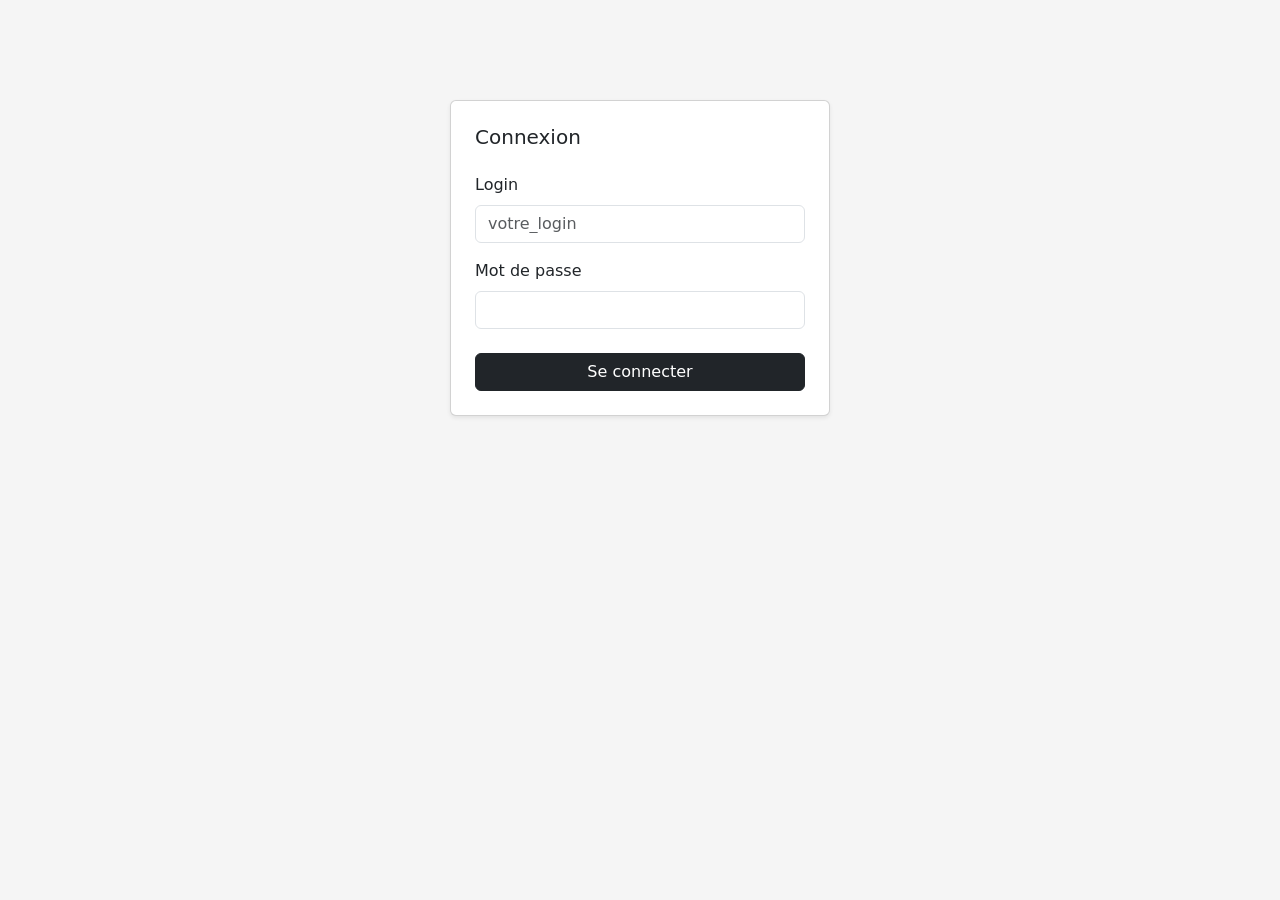
==== src/index.html @ 70bfdfb1 "first commit" ====
<!DOCTYPE html>
<html lang="fr">
<head>
  <meta charset="UTF-8">
  <meta name="viewport" content="width=device-width, initial-scale=1">
  <title>Connexion</title>
  <link rel="stylesheet" href="https://cdn.jsdelivr.net/npm/bootstrap@5.3.3/dist/css/bootstrap.min.css">
  <style>
    body { background: #f5f5f5; }
    .card { max-width: 380px; margin: 100px auto; }
  </style>
</head>
<body>

<div class="card shadow-sm">
  <div class="card-body p-4">
    <h5 class="card-title mb-4">Connexion</h5>

    <div class="mb-3">
      <label for="login" class="form-label">Login</label>
      <input type="text" id="login" class="form-control" placeholder="votre_login" autocomplete="username">
    </div>

    <div class="mb-4">
      <label for="password" class="form-label">Mot de passe</label>
      <input type="password" id="password" class="form-control" autocomplete="current-password">
    </div>

    <button id="btn-login" class="btn btn-dark w-100">Se connecter</button>
  </div>
</div>

<script src="./assets/js/notifications.js"></script>
<script>
  const API = '../api'; // adapter si besoin
  const notify = new NotificationSystem({ position: 'top-right', duration: 4000 });

  // Redirige si déjà connecté
  if (localStorage.getItem('jwt')) window.location = '/views/dashboard.html';

  document.getElementById('btn-login').addEventListener('click', async () => {
    const login    = document.getElementById('login').value.trim();
    const password = document.getElementById('password').value;

    if (!login || !password) {
      notify.warning('Champs manquants', 'Veuillez remplir tous les champs.');
      return;
    }

    try {
      const res  = await fetch(`${API}/login.php`, {
        method: 'POST',
        headers: { 'Content-Type': 'application/json' },
        body: JSON.stringify({ login, password }),
      });
      const data = await res.json();

      if (!res.ok) {
        notify.error('Erreur de connexion', data.error || 'Erreur de connexion.');
        return;
      }

      localStorage.setItem('jwt', data.token);
      localStorage.setItem('user', JSON.stringify(data.user));
      notify.success('Succès', 'Connexion réussie ! Redirection en cours...');
      setTimeout(() => {
        window.location = '/views/dashboard.html';
      }, 200);

    } catch (e) {
      notify.error('Erreur serveur', 'Impossible de contacter le serveur.');
    }
  });
</script>

</body>
</html>
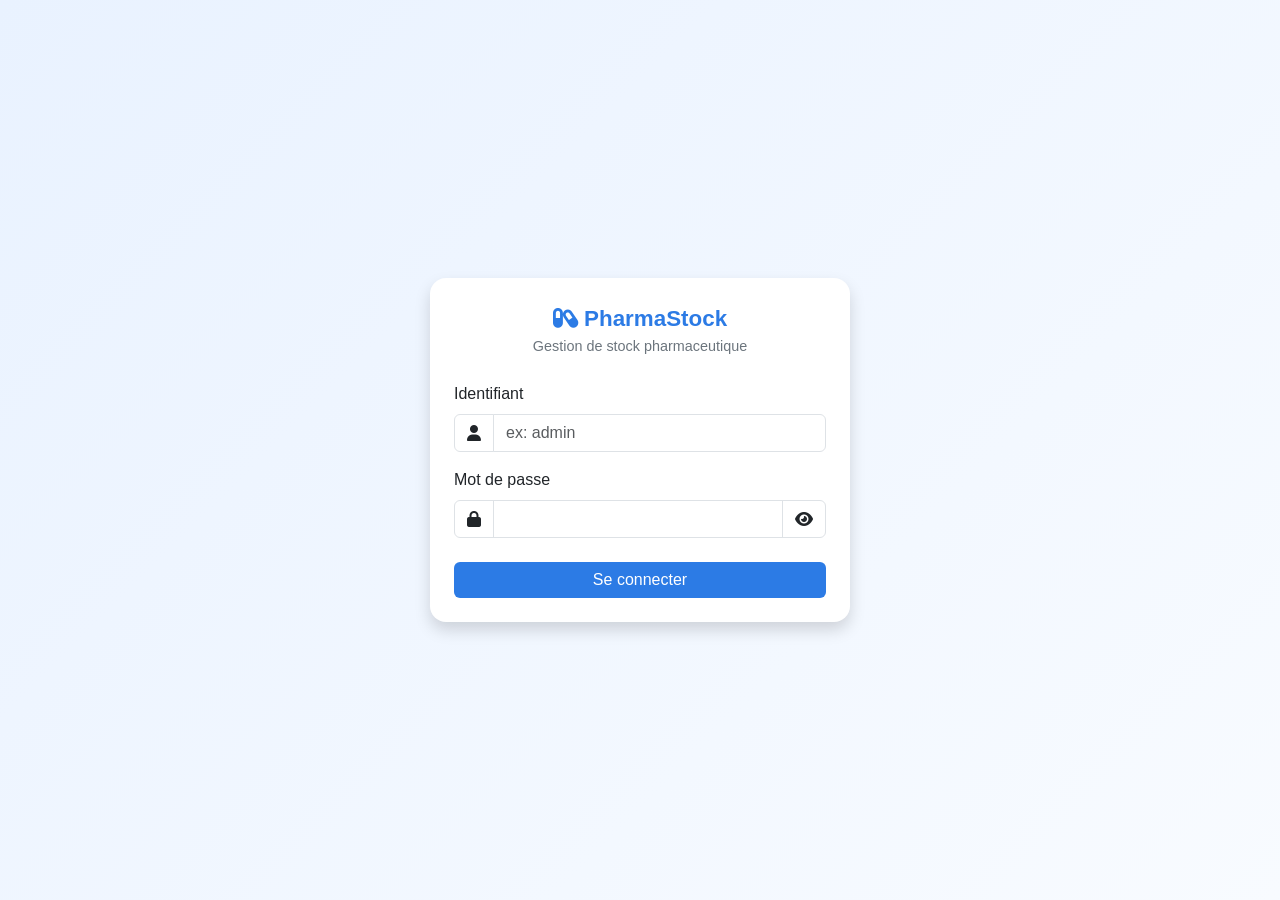
==== commit f1e19e4f: "Support PWA" ====
--- a/src/index.html
+++ b/src/index.html
@@ -3,75 +3,200 @@
 <head>
   <meta charset="UTF-8">
   <meta name="viewport" content="width=device-width, initial-scale=1">
-  <title>Connexion</title>
-  <link rel="stylesheet" href="https://cdn.jsdelivr.net/npm/bootstrap@5.3.3/dist/css/bootstrap.min.css">
+  <title>Connexion - PharmaStock</title>
+
+  <link href="https://cdn.jsdelivr.net/npm/bootstrap@5.3.3/dist/css/bootstrap.min.css" rel="stylesheet">
+  <link href="https://cdnjs.cloudflare.com/ajax/libs/font-awesome/6.5.1/css/all.min.css" rel="stylesheet">
+
   <style>
-    body { background: #f5f5f5; }
-    .card { max-width: 380px; margin: 100px auto; }
+    body {
+      background: linear-gradient(135deg, #e9f2ff, #f8fbff);
+      height: 100vh;
+      display: flex;
+      align-items: center;
+      justify-content: center;
+      font-family: "Segoe UI", sans-serif;
+    }
+
+    .login-card {
+      width: 100%;
+      max-width: 420px;
+      border-radius: 16px;
+      border: none;
+    }
+
+    .logo {
+      font-weight: 700;
+      font-size: 1.4rem;
+      color: #2c7be5;
+    }
+
+    .subtitle {
+      font-size: 0.9rem;
+      color: #6c757d;
+    }
+
+    .form-control:focus {
+      border-color: #2c7be5;
+      box-shadow: 0 0 0 0.2rem rgba(44, 123, 229, 0.15);
+    }
+
+    .btn-primary {
+      background: #2c7be5;
+      border: none;
+    }
+
+    .btn-primary:hover {
+      background: #1a5edb;
+    }
+
+    .input-group-text {
+      background: #fff;
+      cursor: pointer;
+    }
+
+    .loading-spinner {
+      display: none;
+      width: 18px;
+      height: 18px;
+      border: 2px solid #fff;
+      border-top: 2px solid transparent;
+      border-radius: 50%;
+      animation: spin 0.6s linear infinite;
+    }
+
+    @keyframes spin {
+      to { transform: rotate(360deg); }
+    }
   </style>
+<link rel="manifest" href="/manifest.json">
+<meta name="theme-color" content="#2c7be5">
+<link rel="apple-touch-icon" href="/assets/img/icon-192.png">
+<meta name="apple-mobile-web-app-capable" content="yes">
 </head>
+
 <body>
 
-<div class="card shadow-sm">
-  <div class="card-body p-4">
-    <h5 class="card-title mb-4">Connexion</h5>
-
-    <div class="mb-3">
-      <label for="login" class="form-label">Login</label>
-      <input type="text" id="login" class="form-control" placeholder="votre_login" autocomplete="username">
+<div class="card shadow login-card p-4">
+  
+  <div class="text-center mb-4">
+    <div class="logo">
+      <i class="fa-solid fa-capsules"></i> PharmaStock
     </div>
-
-    <div class="mb-4">
-      <label for="password" class="form-label">Mot de passe</label>
+    <div class="subtitle">Gestion de stock pharmaceutique</div>
+  </div>
+
+  <!-- LOGIN -->
+  <div class="mb-3">
+    <label class="form-label">Identifiant</label>
+    <div class="input-group">
+      <span class="input-group-text"><i class="fa-solid fa-user"></i></span>
+      <input type="text" id="login" class="form-control" placeholder="ex: admin" autocomplete="username">
+    </div>
+  </div>
+
+  <!-- PASSWORD -->
+  <div class="mb-4">
+    <label class="form-label">Mot de passe</label>
+    <div class="input-group">
+      <span class="input-group-text"><i class="fa-solid fa-lock"></i></span>
       <input type="password" id="password" class="form-control" autocomplete="current-password">
+      <span class="input-group-text" id="toggle-password">
+        <i class="fa-solid fa-eye"></i>
+      </span>
     </div>
-
-    <button id="btn-login" class="btn btn-dark w-100">Se connecter</button>
   </div>
+
+  <!-- BUTTON -->
+  <button id="btn-login" class="btn btn-primary w-100 d-flex align-items-center justify-content-center gap-2">
+    <span id="btn-text">Se connecter</span>
+    <div class="loading-spinner" id="spinner"></div>
+  </button>
+
 </div>
 
 <script src="./assets/js/notifications.js"></script>
+
 <script>
-  const API = '../api'; // adapter si besoin
-  const notify = new NotificationSystem({ position: 'top-right', duration: 4000 });
-
-  // Redirige si déjà connecté
-  if (localStorage.getItem('jwt')) window.location = '/views/dashboard.html';
-
-  document.getElementById('btn-login').addEventListener('click', async () => {
-    const login    = document.getElementById('login').value.trim();
-    const password = document.getElementById('password').value;
-
-    if (!login || !password) {
-      notify.warning('Champs manquants', 'Veuillez remplir tous les champs.');
+const API = '../api';
+const notify = new NotificationSystem({ position: 'top-right', duration: 4000 });
+
+const btn = document.getElementById('btn-login');
+const spinner = document.getElementById('spinner');
+const btnText = document.getElementById('btn-text');
+const passwordInput = document.getElementById('password');
+const togglePassword = document.getElementById('toggle-password');
+const toggleIcon = togglePassword.querySelector('i');
+
+// 👁️ toggle password
+togglePassword.addEventListener('click', () => {
+  const isPassword = passwordInput.type === 'password';
+  passwordInput.type = isPassword ? 'text' : 'password';
+
+  toggleIcon.classList.toggle('fa-eye');
+  toggleIcon.classList.toggle('fa-eye-slash');
+});
+
+// Auto redirect si déjà connecté
+if (localStorage.getItem('jwt')) {
+  window.location = '/views/dashboard.html';
+}
+
+// Enter = submit
+document.addEventListener('keydown', (e) => {
+  if (e.key === 'Enter') btn.click();
+});
+
+btn.addEventListener('click', async () => {
+  const login = document.getElementById('login').value.trim();
+  const password = passwordInput.value;
+
+  if (!login || !password) {
+    notify.warning('Champs manquants', 'Veuillez remplir tous les champs.');
+    return;
+  }
+
+  btn.disabled = true;
+  spinner.style.display = 'inline-block';
+  btnText.textContent = 'Connexion...';
+
+  try {
+    const res = await fetch(`${API}/login.php`, {
+      method: 'POST',
+      headers: { 'Content-Type': 'application/json' },
+      body: JSON.stringify({ login, password }),
+    });
+
+    let data;
+    try {
+      data = await res.json();
+    } catch {
+      throw new Error("Réponse invalide");
+    }
+
+    if (!res.ok) {
+      notify.error('Erreur', data.error || 'Identifiants invalides');
       return;
     }
 
-    try {
-      const res  = await fetch(`${API}/login.php`, {
-        method: 'POST',
-        headers: { 'Content-Type': 'application/json' },
-        body: JSON.stringify({ login, password }),
-      });
-      const data = await res.json();
-
-      if (!res.ok) {
-        notify.error('Erreur de connexion', data.error || 'Erreur de connexion.');
-        return;
-      }
-
-      localStorage.setItem('jwt', data.token);
-      localStorage.setItem('user', JSON.stringify(data.user));
-      notify.success('Succès', 'Connexion réussie ! Redirection en cours...');
-      setTimeout(() => {
-        window.location = '/views/dashboard.html';
-      }, 200);
-
-    } catch (e) {
-      notify.error('Erreur serveur', 'Impossible de contacter le serveur.');
-    }
-  });
+    localStorage.setItem('jwt', data.token);
+    localStorage.setItem('user', JSON.stringify(data.user));
+
+    notify.success('Succès', 'Connexion réussie');
+
+    setTimeout(() => {
+      window.location = '/views/dashboard.html';
+    }, 500);
+
+  } catch (err) {
+    notify.error('Erreur serveur', 'Serveur injoignable');
+  } finally {
+    btn.disabled = false;
+    spinner.style.display = 'none';
+    btnText.textContent = 'Se connecter';
+  }
+});
 </script>
 
 </body>
-</html>
+</html>
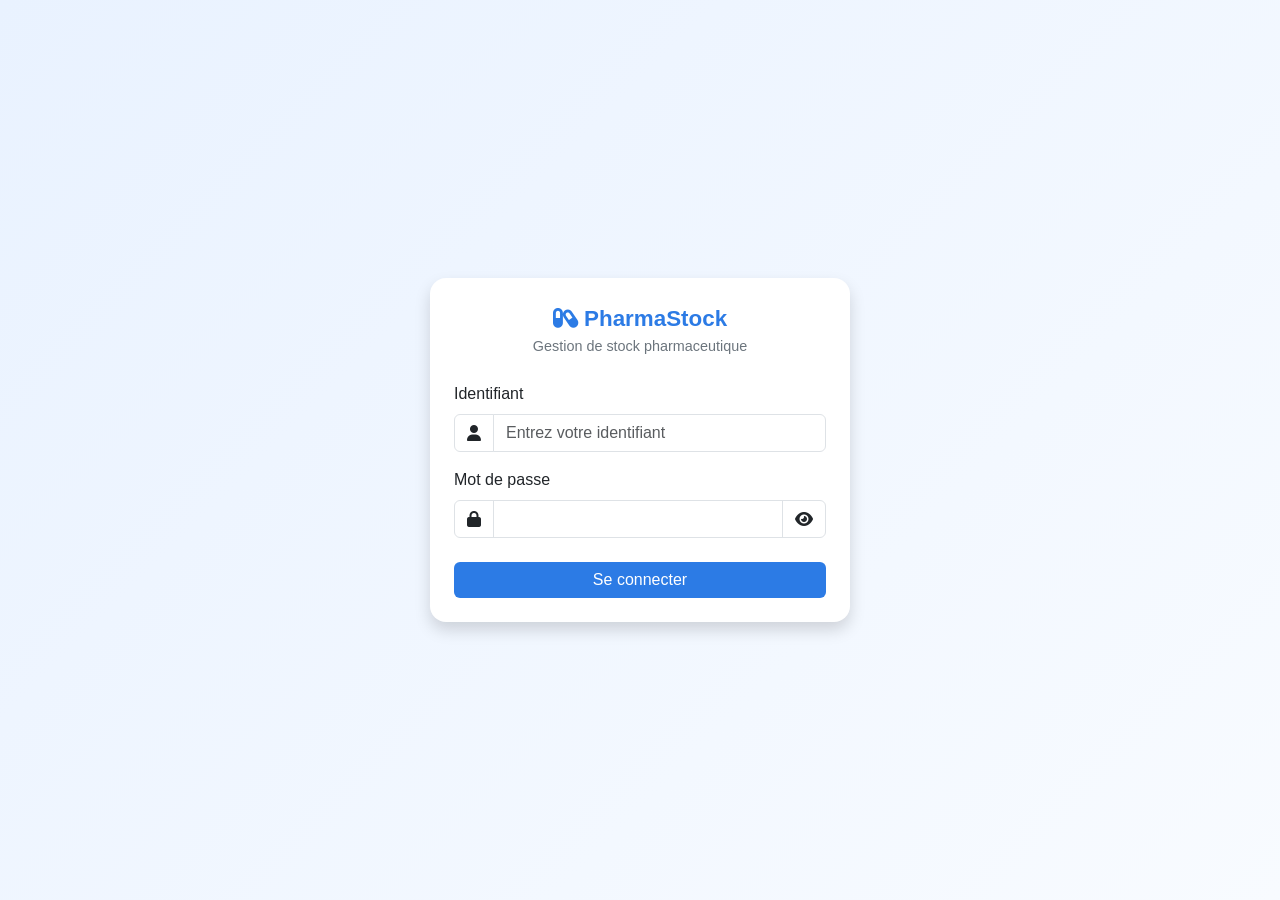
==== commit 985fffe0: "fix" ====
--- a/src/index.html
+++ b/src/index.html
@@ -91,7 +91,7 @@
     <label class="form-label">Identifiant</label>
     <div class="input-group">
       <span class="input-group-text"><i class="fa-solid fa-user"></i></span>
-      <input type="text" id="login" class="form-control" placeholder="ex: admin" autocomplete="username">
+      <input type="text" id="login" class="form-control" placeholder="Entrez votre identifiant" autocomplete="username">
     </div>
   </div>
 
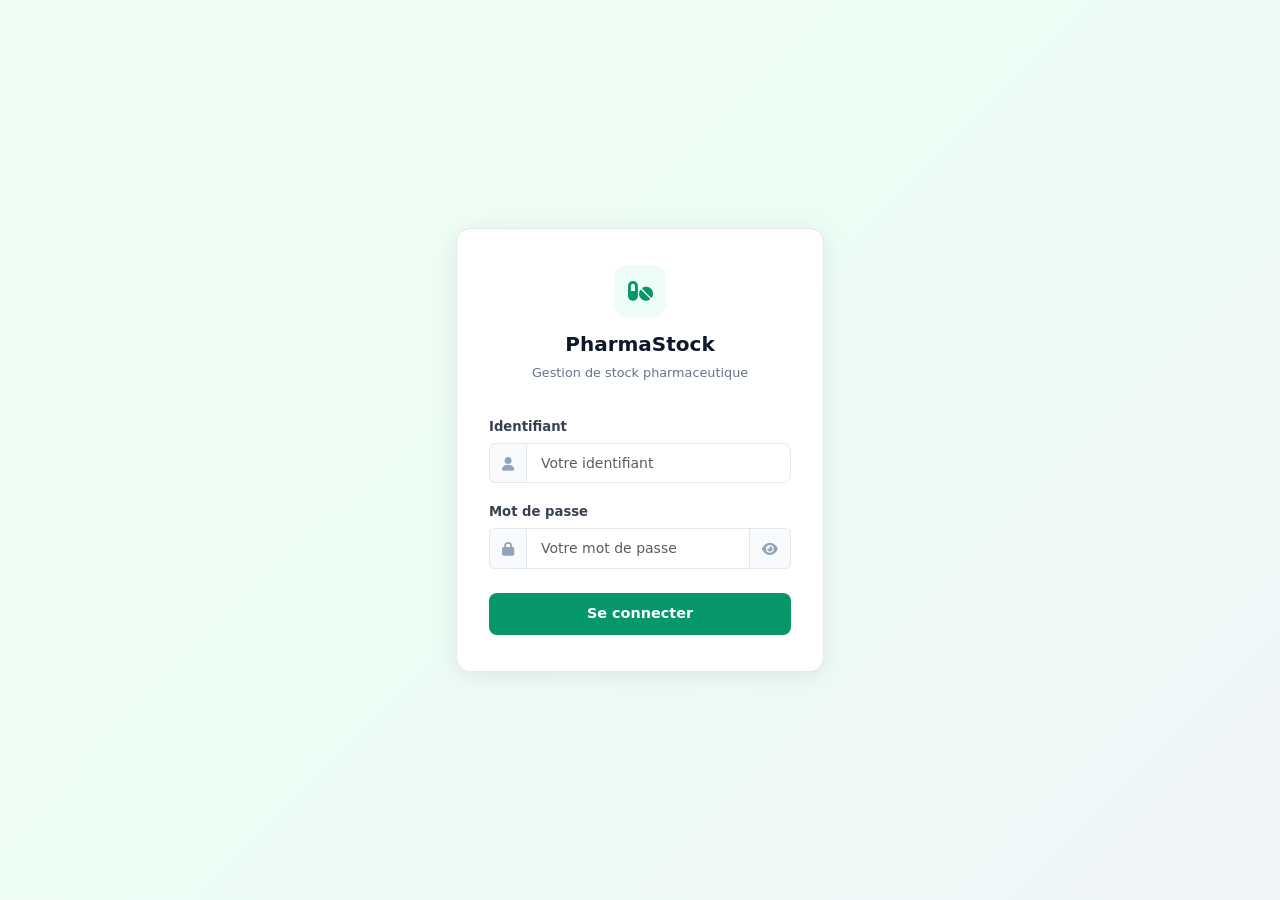
==== commit c7cd0f8a: "Add sidebar functionality, styles, and barcode generation page - Created a new CSS file for the Phar" ====
--- a/src/index.html
+++ b/src/index.html
@@ -4,151 +4,154 @@
   <meta charset="UTF-8">
   <meta name="viewport" content="width=device-width, initial-scale=1">
   <title>Connexion - PharmaStock</title>
-
   <link href="https://cdn.jsdelivr.net/npm/bootstrap@5.3.3/dist/css/bootstrap.min.css" rel="stylesheet">
   <link href="https://cdnjs.cloudflare.com/ajax/libs/font-awesome/6.5.1/css/all.min.css" rel="stylesheet">
-
+  <link rel="manifest" href="/manifest.json">
+  <meta name="theme-color" content="#059669">
+  <link rel="apple-touch-icon" href="/assets/img/icon-192.png">
+  <meta name="apple-mobile-web-app-capable" content="yes">
   <style>
+    :root { --primary: #059669; --primary-hover: #047857; }
     body {
-      background: linear-gradient(135deg, #e9f2ff, #f8fbff);
-      height: 100vh;
-      display: flex;
-      align-items: center;
-      justify-content: center;
-      font-family: "Segoe UI", sans-serif;
+      min-height: 100vh;
+      display: flex; align-items: center; justify-content: center;
+      background: linear-gradient(135deg, #f0fdf4 0%, #ecfdf5 50%, #f1f5f9 100%);
+      font-family: "Inter","Segoe UI",system-ui,sans-serif;
+      margin: 0;
     }
-
+    .login-wrap {
+      width: 100%; max-width: 400px;
+      padding: 1rem;
+    }
     .login-card {
-      width: 100%;
-      max-width: 420px;
-      border-radius: 16px;
-      border: none;
+      background: #fff;
+      border-radius: 14px;
+      border: 1px solid #e2e8f0;
+      box-shadow: 0 4px 24px rgba(0,0,0,.08);
+      padding: 2.25rem 2rem;
     }
-
-    .logo {
-      font-weight: 700;
-      font-size: 1.4rem;
-      color: #2c7be5;
+    .brand-icon {
+      width: 52px; height: 52px;
+      background: #ecfdf5;
+      border-radius: 14px;
+      display: flex; align-items: center; justify-content: center;
+      margin: 0 auto .75rem;
     }
-
-    .subtitle {
-      font-size: 0.9rem;
-      color: #6c757d;
+    .brand-icon i { font-size: 1.4rem; color: var(--primary); }
+    .brand-name {
+      font-size: 1.25rem; font-weight: 700; color: #0f172a;
+      text-align: center; margin-bottom: .25rem;
     }
-
+    .brand-sub {
+      font-size: .8rem; color: #64748b;
+      text-align: center; margin-bottom: 2rem;
+    }
+    .form-label { font-size: .825rem; font-weight: 600; color: #374151; margin-bottom: .375rem; }
+    .form-control {
+      border-radius: 8px;
+      border-color: #e2e8f0;
+      font-size: .875rem;
+      padding: .55rem .875rem;
+    }
     .form-control:focus {
-      border-color: #2c7be5;
-      box-shadow: 0 0 0 0.2rem rgba(44, 123, 229, 0.15);
+      border-color: var(--primary);
+      box-shadow: 0 0 0 .2rem rgba(5,150,105,.15);
     }
-
-    .btn-primary {
-      background: #2c7be5;
-      border: none;
-    }
-
-    .btn-primary:hover {
-      background: #1a5edb;
-    }
-
     .input-group-text {
-      background: #fff;
+      background: #f8fafc;
+      border-color: #e2e8f0;
+      color: #94a3b8;
       cursor: pointer;
     }
-
-    .loading-spinner {
+    .btn-login {
+      background: var(--primary);
+      border: none;
+      color: #fff;
+      width: 100%;
+      padding: .65rem;
+      border-radius: 8px;
+      font-size: .9rem;
+      font-weight: 600;
+      display: flex; align-items: center; justify-content: center; gap: .5rem;
+      margin-top: 1.5rem;
+      transition: background .2s;
+    }
+    .btn-login:hover { background: var(--primary-hover); }
+    .btn-login:disabled { opacity: .7; cursor: not-allowed; }
+    .spinner {
       display: none;
-      width: 18px;
-      height: 18px;
-      border: 2px solid #fff;
-      border-top: 2px solid transparent;
+      width: 17px; height: 17px;
+      border: 2px solid rgba(255,255,255,.35);
+      border-top-color: #fff;
       border-radius: 50%;
-      animation: spin 0.6s linear infinite;
+      animation: spin .6s linear infinite;
     }
-
-    @keyframes spin {
-      to { transform: rotate(360deg); }
-    }
+    @keyframes spin { to { transform: rotate(360deg); } }
   </style>
-<link rel="manifest" href="/manifest.json">
-<meta name="theme-color" content="#2c7be5">
-<link rel="apple-touch-icon" href="/assets/img/icon-192.png">
-<meta name="apple-mobile-web-app-capable" content="yes">
 </head>
-
 <body>
 
-<div class="card shadow login-card p-4">
-  
-  <div class="text-center mb-4">
-    <div class="logo">
-      <i class="fa-solid fa-capsules"></i> PharmaStock
+<div class="login-wrap">
+  <div class="login-card">
+    <div class="brand-icon"><i class="fas fa-pills"></i></div>
+    <div class="brand-name">PharmaStock</div>
+    <div class="brand-sub">Gestion de stock pharmaceutique</div>
+
+    <div class="mb-3">
+      <label class="form-label" for="login">Identifiant</label>
+      <div class="input-group">
+        <span class="input-group-text"><i class="fas fa-user fa-sm"></i></span>
+        <input type="text" id="login" class="form-control" placeholder="Votre identifiant" autocomplete="username">
+      </div>
     </div>
-    <div class="subtitle">Gestion de stock pharmaceutique</div>
+
+    <div class="mb-1">
+      <label class="form-label" for="password">Mot de passe</label>
+      <div class="input-group">
+        <span class="input-group-text"><i class="fas fa-lock fa-sm"></i></span>
+        <input type="password" id="password" class="form-control" placeholder="Votre mot de passe" autocomplete="current-password">
+        <span class="input-group-text" id="toggle-password" title="Afficher/masquer">
+          <i class="fas fa-eye fa-sm"></i>
+        </span>
+      </div>
+    </div>
+
+    <button id="btn-login" class="btn-login">
+      <span id="btn-text">Se connecter</span>
+      <div class="spinner" id="spinner"></div>
+    </button>
   </div>
-
-  <!-- LOGIN -->
-  <div class="mb-3">
-    <label class="form-label">Identifiant</label>
-    <div class="input-group">
-      <span class="input-group-text"><i class="fa-solid fa-user"></i></span>
-      <input type="text" id="login" class="form-control" placeholder="Entrez votre identifiant" autocomplete="username">
-    </div>
-  </div>
-
-  <!-- PASSWORD -->
-  <div class="mb-4">
-    <label class="form-label">Mot de passe</label>
-    <div class="input-group">
-      <span class="input-group-text"><i class="fa-solid fa-lock"></i></span>
-      <input type="password" id="password" class="form-control" autocomplete="current-password">
-      <span class="input-group-text" id="toggle-password">
-        <i class="fa-solid fa-eye"></i>
-      </span>
-    </div>
-  </div>
-
-  <!-- BUTTON -->
-  <button id="btn-login" class="btn btn-primary w-100 d-flex align-items-center justify-content-center gap-2">
-    <span id="btn-text">Se connecter</span>
-    <div class="loading-spinner" id="spinner"></div>
-  </button>
-
 </div>
 
 <script src="./assets/js/notifications.js"></script>
-
 <script>
-const API = '../api';
+const API = './api';
 const notify = new NotificationSystem({ position: 'top-right', duration: 4000 });
 
-const btn = document.getElementById('btn-login');
-const spinner = document.getElementById('spinner');
-const btnText = document.getElementById('btn-text');
+const btn          = document.getElementById('btn-login');
+const spinner      = document.getElementById('spinner');
+const btnText      = document.getElementById('btn-text');
 const passwordInput = document.getElementById('password');
 const togglePassword = document.getElementById('toggle-password');
-const toggleIcon = togglePassword.querySelector('i');
+const toggleIcon   = togglePassword.querySelector('i');
 
-// 👁️ toggle password
 togglePassword.addEventListener('click', () => {
   const isPassword = passwordInput.type === 'password';
   passwordInput.type = isPassword ? 'text' : 'password';
-
   toggleIcon.classList.toggle('fa-eye');
   toggleIcon.classList.toggle('fa-eye-slash');
 });
 
-// Auto redirect si déjà connecté
 if (localStorage.getItem('jwt')) {
   window.location = '/views/dashboard.html';
 }
 
-// Enter = submit
 document.addEventListener('keydown', (e) => {
   if (e.key === 'Enter') btn.click();
 });
 
 btn.addEventListener('click', async () => {
-  const login = document.getElementById('login').value.trim();
+  const login    = document.getElementById('login').value.trim();
   const password = passwordInput.value;
 
   if (!login || !password) {
@@ -158,7 +161,7 @@
 
   btn.disabled = true;
   spinner.style.display = 'inline-block';
-  btnText.textContent = 'Connexion...';
+  btnText.textContent = 'Connexion…';
 
   try {
     const res = await fetch(`${API}/login.php`, {
@@ -168,11 +171,7 @@
     });
 
     let data;
-    try {
-      data = await res.json();
-    } catch {
-      throw new Error("Réponse invalide");
-    }
+    try { data = await res.json(); } catch { throw new Error('Réponse invalide'); }
 
     if (!res.ok) {
       notify.error('Erreur', data.error || 'Identifiants invalides');
@@ -181,12 +180,8 @@
 
     localStorage.setItem('jwt', data.token);
     localStorage.setItem('user', JSON.stringify(data.user));
-
     notify.success('Succès', 'Connexion réussie');
-
-    setTimeout(() => {
-      window.location = '/views/dashboard.html';
-    }, 500);
+    setTimeout(() => { window.location = '/views/dashboard.html'; }, 500);
 
   } catch (err) {
     notify.error('Erreur serveur', 'Serveur injoignable');
@@ -199,4 +194,4 @@
 </script>
 
 </body>
-</html>+</html>
